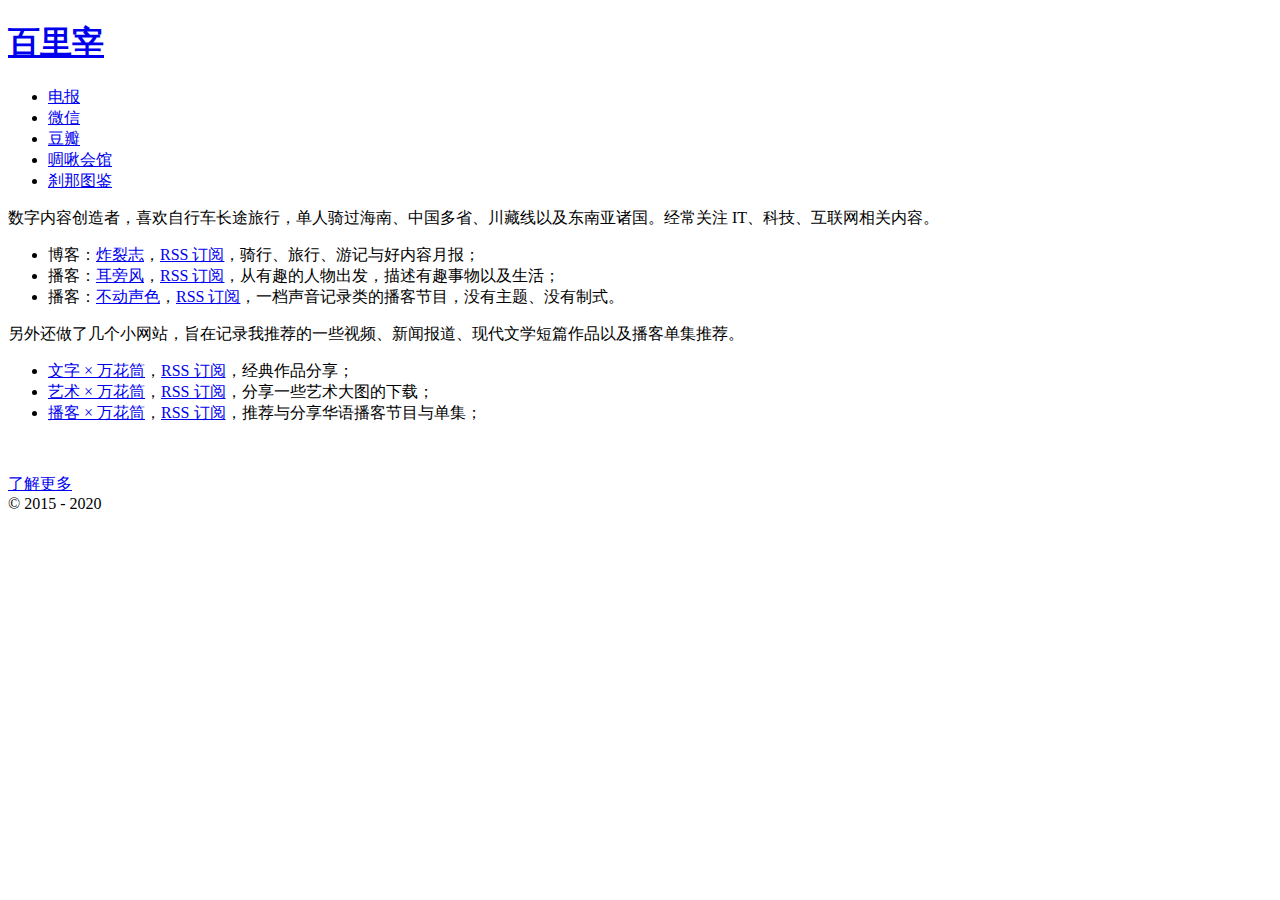
==== index.html @ d6076cca "Site updated: 2020-09-15 17:05:31" ====
<!DOCTYPE HTML>
<html>
<head>
  <meta charset="utf-8">
  <meta http-equiv="X-UA-Compatible" content="chrome=1">
  
  <title>百里宰</title>
  <meta name="viewport" content="width=device-width, initial-scale=1, maximum-scale=1, user-scalable=no">
  
    <meta name="author" content="百里宰">
  
  
  <meta name="description" content="百里宰">
<meta name="keywords" content="百里宰,万花筒,文字万花筒,艺术万花筒,播客万花筒,炸裂志,耳旁风,不动声色">
<meta property="og:type" content="website">
<meta property="og:title" content="百里宰">
<meta property="og:url" content="https:&#x2F;&#x2F;bailizai.com&#x2F;index.html">
<meta property="og:site_name" content="百里宰">
<meta property="og:description" content="百里宰">
<meta property="og:locale" content="zh-CN">
<meta name="twitter:card" content="summary">
  
  
    <link rel="icon" type="image/x-icon" href="/favicon.ico">
  
  <link rel="stylesheet" href="/css/style.css">
  <!--[if lt IE 9]><script src="//html5shiv.googlecode.com/svn/trunk/html5.js"></script><![endif]-->
  
<script type="text/javascript">
  var _gaq = _gaq || [];
  _gaq.push(['_setAccount', 'UA-135430716-9']);
  _gaq.push(['_trackPageview']);

  (function() {
    var ga = document.createElement('script'); ga.type = 'text/javascript'; ga.async = true;
    ga.src = ('https:' == document.location.protocol ? 'https://ssl' : 'http://www') + '.google-analytics.com/ga.js';
    var s = document.getElementsByTagName('script')[0]; s.parentNode.insertBefore(ga, s);
  })();
</script>

</head>

<body>
  <div class="wrapper">
    <header id="header">
  <div class="title">
    <h1><a href="/">百里宰</a></h1>
    <p><a href="/"></a></p>
  </div>
  <nav class="nav">
    <ul>
      
        <li><a href="https://t.me/zhfyi" target="_blank" rel="noopener">电报</a></li>
      
        <li><a href="https://cdn.jsdelivr.net/gh/ifsh/i.wht/WeChat.png" target="_blank" rel="noopener">微信</a></li>
      
        <li><a href="https://www.douban.com/people/81214241/notes" target="_blank" rel="noopener">豆瓣</a></li>
      
        <li><a href="https://twitter.com/zh_fyi" target="_blank" rel="noopener">啁啾会馆</a></li>
      
        <li><a href="https://instagram.com/zh.fyi" target="_blank" rel="noopener">刹那图鉴</a></li>
      
      
    </ul>
    <div class="clearfix"></div>
  </nav>
  <div class="clearfix"></div>
</header>
    <div class="content">




  
    <article class="post">
  <header>
    
      
    
  </header>
  
  <div class="entry">
    
      <p>数字内容创造者，喜欢自行车长途旅行，单人骑过海南、中国多省、川藏线以及东南亚诸国。经常关注 IT、科技、互联网相关内容。</p>
<ul>
<li>博客：<a href="https://zhaliezhi.com" target="_blank" rel="noopener">炸裂志</a>，<a href="https://zhaliezhi.com/feed.xml" target="_blank" rel="noopener">RSS 订阅</a>，骑行、旅行、游记与好内容月报；</li>
<li>播客：<a href="https://epf.xyz" target="_blank" rel="noopener">耳旁风</a>，<a href="https://epf.xyz/episodes/feed.xml" target="_blank" rel="noopener">RSS 订阅</a>，从有趣的人物出发，描述有趣事物以及生活；</li>
<li>播客：<a href="https://bds.wht.one" target="_blank" rel="noopener">不动声色</a>，<a href="https://anchor.fm/s/1b718ca0/podcast/rss" target="_blank" rel="noopener">RSS 订阅</a>，一档声音记录类的播客节目，没有主题、没有制式。</li>
</ul>
<p>另外还做了几个小网站，旨在记录我推荐的一些视频、新闻报道、现代文学短篇作品以及播客单集推荐。</p>
<ul>
<li><a href="https://e.wht.one" target="_blank" rel="noopener">文字 × 万花筒</a>，<a href="https://e.wht.one/feed.xml" target="_blank" rel="noopener">RSS 订阅</a>，经典作品分享；</li>
<li><a href="https://a.wht.one" target="_blank" rel="noopener">艺术 × 万花筒</a>，<a href="https://a.wht.one/feed.xml" target="_blank" rel="noopener">RSS 订阅</a>，分享一些艺术大图的下载；</li>
<li><a href="https://pod.wht.one" target="_blank" rel="noopener">播客 × 万花筒</a>，<a href="https://pod.wht.one/feed.xml" target="_blank" rel="noopener">RSS 订阅</a>，推荐与分享华语播客节目与单集；</li>
</ul>
<p><img src="https://cdn.jsdelivr.net/gh/ifsh/i.wht/WeChat.png" alt=""></p>
    
  </div>
  <footer class="end-sep">
    
      
        <div class="alignleft">
          <a href="/about/" class="more-link">了解更多</a>
        </div>
      
      
    
    <div class="clearfix"></div>
  </footer>
</article>



  

  <nav id="pagination">
  
  
  <div class="clearfix"></div>
</nav>

</div>
  </div>
  <footer id="footer"><div class="copyright">
  © 2015 - 2020
</footer>
  <script src="//ajax.googleapis.com/ajax/libs/jquery/1.8/jquery.min.js"></script>
<script src="/js/scale.fix.js"></script>
<script src="/js/jquery.imagesloaded.min.js"></script>
<script src="/js/gallery.js"></script>




<link rel="stylesheet" href="/fancybox/jquery.fancybox.css" media="screen" type="text/css">
<script src="/fancybox/jquery.fancybox.pack.js"></script>
<script type="text/javascript">
  (function($){
    $('.fancybox').fancybox();
  })(jQuery);
</script>

</body>
</html>
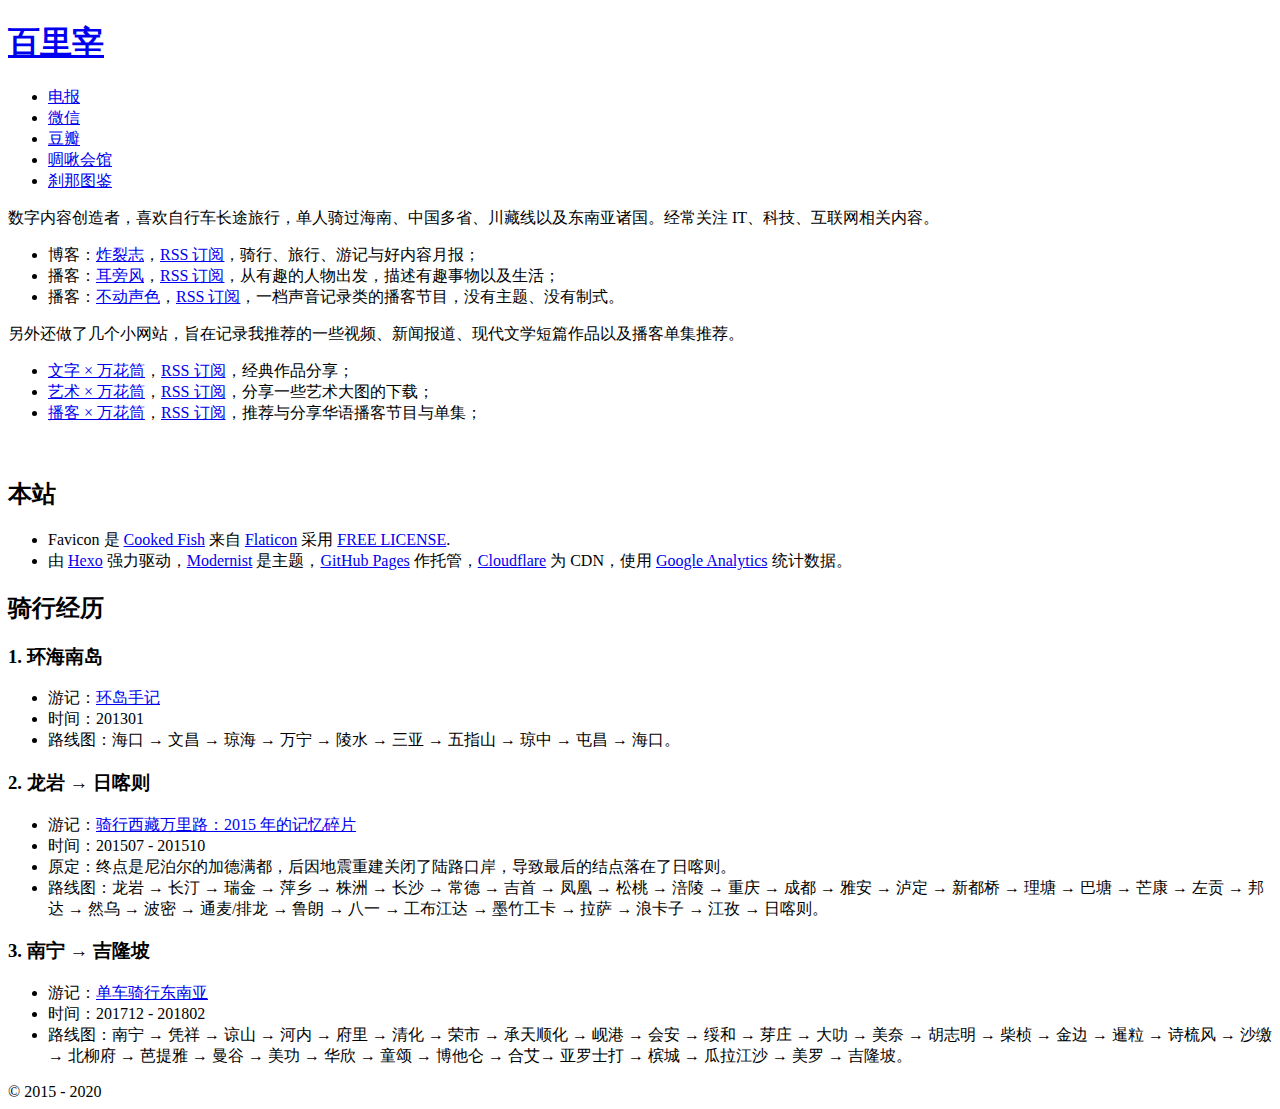
==== commit 601d153f: "Site updated: 2020-09-23 02:19:45" ====
--- a/index.html
+++ b/index.html
@@ -94,14 +94,31 @@
 <li><a href="https://pod.wht.one" target="_blank" rel="noopener">播客 × 万花筒</a>，<a href="https://pod.wht.one/feed.xml" target="_blank" rel="noopener">RSS 订阅</a>，推荐与分享华语播客节目与单集；</li>
 </ul>
 <p><img src="https://cdn.jsdelivr.net/gh/ifsh/i.wht/WeChat.png" alt=""></p>
+<h2 id="本站"><a href="#本站" class="headerlink" title="本站"></a>本站</h2><ul>
+<li>Favicon 是 <a href="https://www.flaticon.com/free-icon/cooked-fish_2067" target="_blank" rel="noopener">Cooked Fish</a> 来自 <a href="https://www.flaticon.com" target="_blank" rel="noopener">Flaticon</a> 采用 <a href="https://profile.flaticon.com/license/free" target="_blank" rel="noopener">FREE LICENSE</a>.</li>
+<li>由 <a href="https://hexo.io" target="_blank" rel="noopener">Hexo</a> 强力驱动，<a href="https://github.com/heroicyang/hexo-theme-modernist" target="_blank" rel="noopener">Modernist</a> 是主题，<a href="https://pages.github.com" target="_blank" rel="noopener">GitHub Pages</a> 作托管，<a href="https://cloudflare.com" target="_blank" rel="noopener">Cloudflare</a> 为 CDN，使用 <a href="https://analytics.google.com/analytics/web" target="_blank" rel="noopener">Google Analytics</a> 统计数据。</li>
+</ul>
+<h2 id="骑行经历"><a href="#骑行经历" class="headerlink" title="骑行经历"></a>骑行经历</h2><h3 id="1-环海南岛"><a href="#1-环海南岛" class="headerlink" title="1. 环海南岛"></a>1. 环海南岛</h3><ul>
+<li>游记：<a href="https://zhaliezhi.com/posts/a95933f5" target="_blank" rel="noopener">环岛手记</a></li>
+<li>时间：201301</li>
+<li>路线图：海口 → 文昌 → 琼海 → 万宁 → 陵水 → 三亚 → 五指山 → 琼中 → 屯昌 → 海口。</li>
+</ul>
+<h3 id="2-龙岩-→-日喀则"><a href="#2-龙岩-→-日喀则" class="headerlink" title="2. 龙岩 → 日喀则"></a>2. 龙岩 → 日喀则</h3><ul>
+<li>游记：<a href="https://zhaliezhi.com/posts/9739be0e" target="_blank" rel="noopener">骑行西藏万里路：2015 年的记忆碎片</a></li>
+<li>时间：201507 - 201510</li>
+<li>原定：终点是尼泊尔的加德满都，后因地震重建关闭了陆路口岸，导致最后的结点落在了日喀则。</li>
+<li>路线图：龙岩 → 长汀 → 瑞金 → 萍乡 → 株洲 → 长沙 → 常德 → 吉首 → 凤凰 → 松桃 → 涪陵 → 重庆 → 成都 → 雅安 → 泸定 → 新都桥 → 理塘 → 巴塘 → 芒康 → 左贡 → 邦达 → 然乌 → 波密 → 通麦/排龙 → 鲁朗 → 八一 → 工布江达 → 墨竹工卡 → 拉萨 → 浪卡子 → 江孜 → 日喀则。</li>
+</ul>
+<h3 id="3-南宁-→-吉隆坡"><a href="#3-南宁-→-吉隆坡" class="headerlink" title="3. 南宁 → 吉隆坡"></a>3. 南宁 → 吉隆坡</h3><ul>
+<li>游记：<a href="https://zhaliezhi.com/tags/东南亚" target="_blank" rel="noopener">单车骑行东南亚</a></li>
+<li>时间：201712 - 201802</li>
+<li>路线图：南宁 → 凭祥 → 谅山 → 河内 → 府里 → 清化 → 荣市 → 承天顺化 → 岘港 → 会安 → 绥和 → 芽庄 → 大叻 → 美奈 → 胡志明 → 柴桢 → 金边 → 暹粒 → 诗梳风 → 沙缴 → 北柳府 → 芭提雅 → 曼谷 → 美功 → 华欣 → 童颂 → 博他仑 → 合艾→ 亚罗士打 → 槟城 → 瓜拉江沙 → 美罗 → 吉隆坡。</li>
+</ul>
+
     
   </div>
   <footer class="end-sep">
     
-      
-        <div class="alignleft">
-          <a href="/about/" class="more-link">了解更多</a>
-        </div>
       
       
     
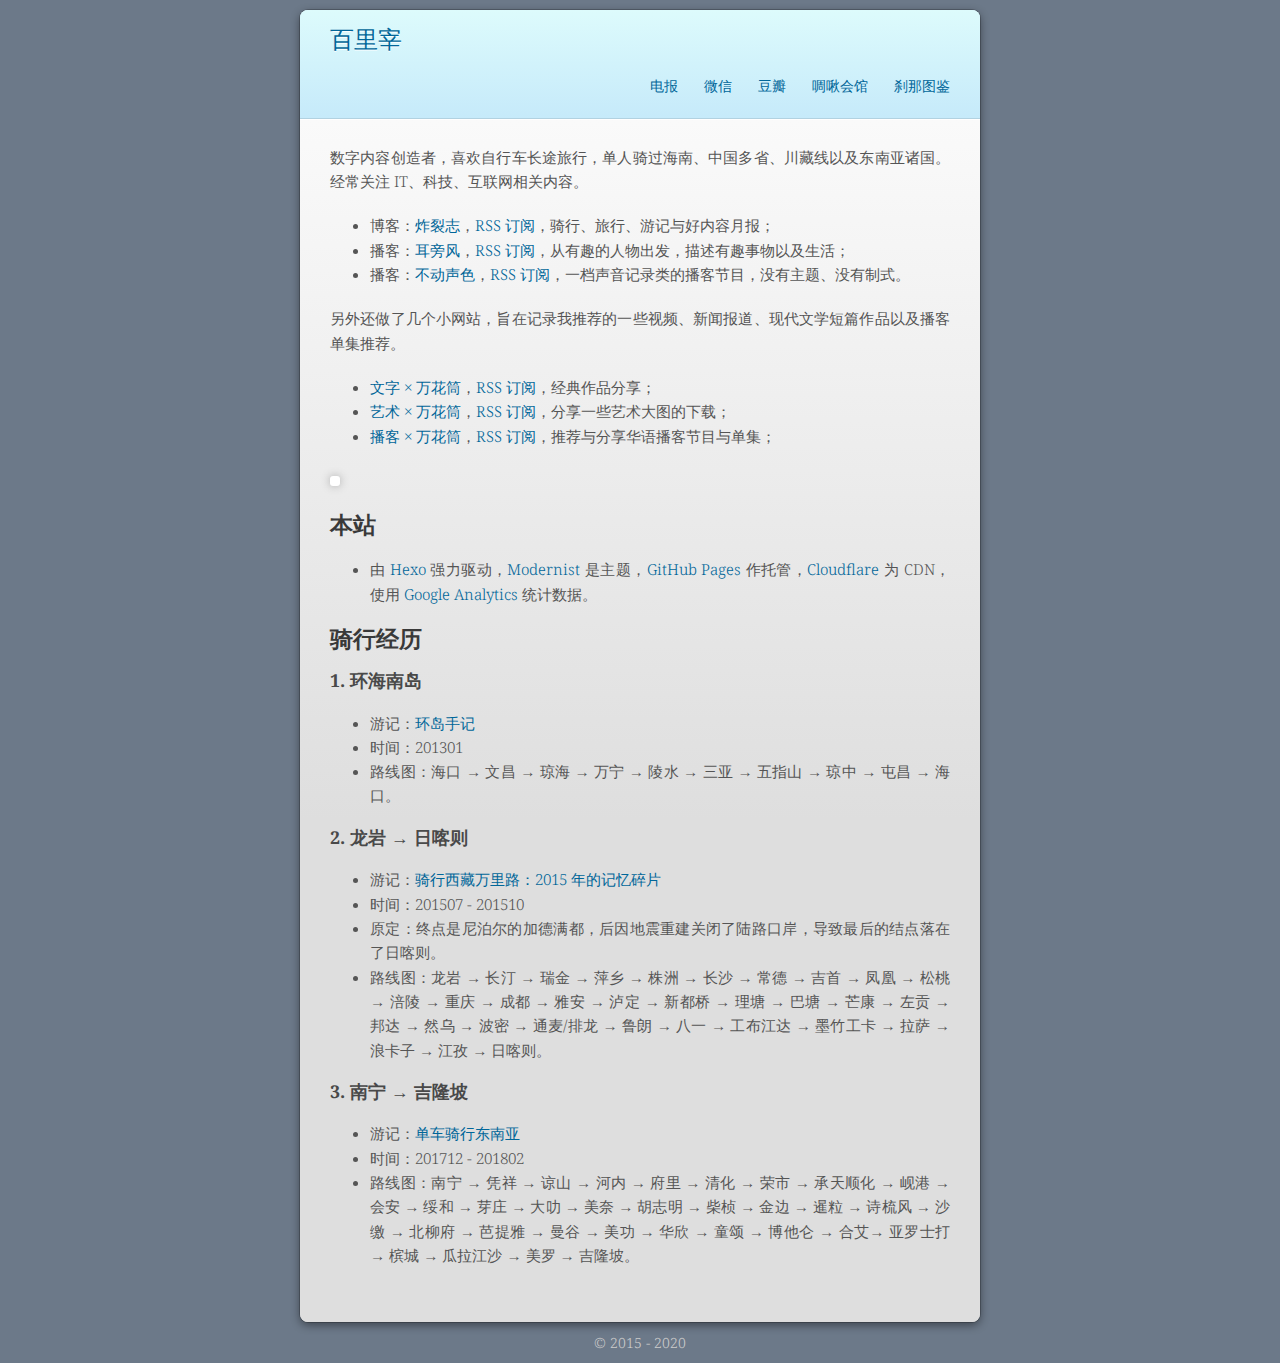
==== commit 55e4c871: "Site updated: 2020-10-17 21:26:06" ====
--- a/index.html
+++ b/index.html
@@ -50,7 +50,7 @@
   <nav class="nav">
     <ul>
       
-        <li><a href="https://t.me/zhfyi" target="_blank" rel="noopener">电报</a></li>
+        <li><a href="https://t.me/Gubugu" target="_blank" rel="noopener">电报</a></li>
       
         <li><a href="https://cdn.jsdelivr.net/gh/ifsh/i.wht/WeChat.png" target="_blank" rel="noopener">微信</a></li>
       
@@ -62,10 +62,10 @@
       
       
     </ul>
-    <div class="clearfix"></div>
   </nav>
   <div class="clearfix"></div>
 </header>
+
     <div class="content">
 
 
@@ -95,22 +95,21 @@
 </ul>
 <p><img src="https://cdn.jsdelivr.net/gh/ifsh/i.wht/WeChat.png" alt=""></p>
 <h2 id="本站"><a href="#本站" class="headerlink" title="本站"></a>本站</h2><ul>
-<li>Favicon 是 <a href="https://www.flaticon.com/free-icon/cooked-fish_2067" target="_blank" rel="noopener">Cooked Fish</a> 来自 <a href="https://www.flaticon.com" target="_blank" rel="noopener">Flaticon</a> 采用 <a href="https://profile.flaticon.com/license/free" target="_blank" rel="noopener">FREE LICENSE</a>.</li>
 <li>由 <a href="https://hexo.io" target="_blank" rel="noopener">Hexo</a> 强力驱动，<a href="https://github.com/heroicyang/hexo-theme-modernist" target="_blank" rel="noopener">Modernist</a> 是主题，<a href="https://pages.github.com" target="_blank" rel="noopener">GitHub Pages</a> 作托管，<a href="https://cloudflare.com" target="_blank" rel="noopener">Cloudflare</a> 为 CDN，使用 <a href="https://analytics.google.com/analytics/web" target="_blank" rel="noopener">Google Analytics</a> 统计数据。</li>
 </ul>
 <h2 id="骑行经历"><a href="#骑行经历" class="headerlink" title="骑行经历"></a>骑行经历</h2><h3 id="1-环海南岛"><a href="#1-环海南岛" class="headerlink" title="1. 环海南岛"></a>1. 环海南岛</h3><ul>
-<li>游记：<a href="https://zhaliezhi.com/posts/a95933f5" target="_blank" rel="noopener">环岛手记</a></li>
+<li>游记：<a href="https://mp.weixin.qq.com/s/hKpHvZAb7K0YGEMoQmNQ0g" target="_blank" rel="noopener">环岛手记</a></li>
 <li>时间：201301</li>
 <li>路线图：海口 → 文昌 → 琼海 → 万宁 → 陵水 → 三亚 → 五指山 → 琼中 → 屯昌 → 海口。</li>
 </ul>
 <h3 id="2-龙岩-→-日喀则"><a href="#2-龙岩-→-日喀则" class="headerlink" title="2. 龙岩 → 日喀则"></a>2. 龙岩 → 日喀则</h3><ul>
-<li>游记：<a href="https://zhaliezhi.com/posts/9739be0e" target="_blank" rel="noopener">骑行西藏万里路：2015 年的记忆碎片</a></li>
+<li>游记：<a href="https://mp.weixin.qq.com/s/26GWsz5pDAEwZAXXXBDrow" target="_blank" rel="noopener">骑行西藏万里路：2015 年的记忆碎片</a></li>
 <li>时间：201507 - 201510</li>
 <li>原定：终点是尼泊尔的加德满都，后因地震重建关闭了陆路口岸，导致最后的结点落在了日喀则。</li>
 <li>路线图：龙岩 → 长汀 → 瑞金 → 萍乡 → 株洲 → 长沙 → 常德 → 吉首 → 凤凰 → 松桃 → 涪陵 → 重庆 → 成都 → 雅安 → 泸定 → 新都桥 → 理塘 → 巴塘 → 芒康 → 左贡 → 邦达 → 然乌 → 波密 → 通麦/排龙 → 鲁朗 → 八一 → 工布江达 → 墨竹工卡 → 拉萨 → 浪卡子 → 江孜 → 日喀则。</li>
 </ul>
 <h3 id="3-南宁-→-吉隆坡"><a href="#3-南宁-→-吉隆坡" class="headerlink" title="3. 南宁 → 吉隆坡"></a>3. 南宁 → 吉隆坡</h3><ul>
-<li>游记：<a href="https://zhaliezhi.com/tags/东南亚" target="_blank" rel="noopener">单车骑行东南亚</a></li>
+<li>游记：<a href="https://mp.weixin.qq.com/mp/appmsgalbum?__biz=MzI0ODI1OTgzMQ==&action=getalbum&album_id=1339977410585985025&scene=173#wechat_redirect" target="_blank" rel="noopener">单车骑行东南亚</a></li>
 <li>时间：201712 - 201802</li>
 <li>路线图：南宁 → 凭祥 → 谅山 → 河内 → 府里 → 清化 → 荣市 → 承天顺化 → 岘港 → 会安 → 绥和 → 芽庄 → 大叻 → 美奈 → 胡志明 → 柴桢 → 金边 → 暹粒 → 诗梳风 → 沙缴 → 北柳府 → 芭提雅 → 曼谷 → 美功 → 华欣 → 童颂 → 博他仑 → 合艾→ 亚罗士打 → 槟城 → 瓜拉江沙 → 美罗 → 吉隆坡。</li>
 </ul>
--- a/css/style.css
+++ b/css/style.css
@@ -0,0 +1,936 @@
+@import url("https://fonts.googleapis.com/css?family=Droid+Serif:400italic,700italic,400,700");
+@font-face {
+  font-family: 'FontAwesome';
+  font-style: normal;
+  font-weight: normal;
+  src: url("fonts/fontawesome-webfont.eot?#iefix") format('embedded-opentype'), url("fonts/fontawesome-webfont.woff") format('woff'), url("fonts/fontawesome-webfont.ttf") format('truetype'), url("fonts/fontawesome-webfont.svg#FontAwesomeRegular") format('svg');
+}
+html {
+  background: #6c7989;
+  background: #6c7989 -webkit-linear-gradient(#6c7989, #434b55) fixed;
+  background: #6c7989 -moz-linear-gradient(#6c7989, #434b55) fixed;
+  background: #6c7989 -o-linear-gradient(#6c7989, #434b55) fixed;
+  background: #6c7989 -ms-linear-gradient(#6c7989, #434b55) fixed;
+  background: #6c7989 linear-gradient(#6c7989, #434b55) fixed;
+  background-image: url("images/checker.png");
+}
+body {
+  padding: 10px 0;
+  margin: 0;
+  font: 1em/1.5 "Droid Serif", Helvetica Neue, Helvetica, Arial, sans-serif;
+  color: #555;
+  font-weight: 300;
+}
+.wrapper {
+  width: 680px;
+  margin: 0 auto;
+  background: #dedede;
+  border-radius: 8px;
+  -webkit-box-shadow: rgba(0,0,0,0.2) 0 0 0 1px, rgba(0,0,0,0.45) 0 3px 10px;
+  box-shadow: rgba(0,0,0,0.2) 0 0 0 1px, rgba(0,0,0,0.45) 0 3px 10px;
+}
+header,
+section,
+footer {
+  display: block;
+}
+a {
+  color: #069;
+  text-decoration: none;
+}
+p {
+  margin: 0 0 20px;
+  padding: 0;
+}
+strong {
+  color: #222;
+  font-weight: 700;
+}
+.content {
+  background: -webkit-linear-gradient(#fafafa, #dedede 700px);
+  background: -moz-linear-gradient(#fafafa, #dedede 700px);
+  background: -o-linear-gradient(#fafafa, #dedede 700px);
+  background: -ms-linear-gradient(#fafafa, #dedede 700px);
+  background: linear-gradient(#fafafa, #dedede 700px);
+  border-radius: 0 0 8px 8px;
+  border-top: 1px solid #fff;
+}
+.clearfix {
+  zoom: 1;
+}
+.clearfix:before,
+.clearfix:after {
+  content: "";
+  display: table;
+}
+.clearfix:after {
+  clear: both;
+}
+#header {
+  border-radius: 8px 8px 0 0;
+  background: #c6eafa -webkit-linear-gradient(#ddfbfc, #c6eafa);
+  background: #c6eafa -moz-linear-gradient(#ddfbfc, #c6eafa);
+  background: #c6eafa -o-linear-gradient(#ddfbfc, #c6eafa);
+  background: #c6eafa -ms-linear-gradient(#ddfbfc, #c6eafa);
+  background: #c6eafa linear-gradient(#ddfbfc, #c6eafa);
+  position: relative;
+  padding: 15px 30px;
+  border-bottom: 1px solid #b2d2e1;
+}
+#header .title {
+  float: none;
+}
+#header .nav {
+  float: right;
+  font-size: 0.875em;
+  font-family: "Droid Serif", Helvetica Neue, Helvetica, Arial, sans-serif;
+  line-height: 2.5em;
+}
+#header .nav ul {
+  list-style: none;
+}
+#header .nav ul li {
+  float: left;
+  margin-left: 26px;
+}
+#header h1 {
+  margin: 0;
+  padding: 0;
+  font-size: 1.5em;
+  font-weight: normal;
+  line-height: 1.2;
+  color: #069;
+  text-shadow: rgba(255,255,255,0.9) 0 1px 0;
+}
+#header.without-description h1 {
+  margin: 10px 0;
+}
+#header p {
+  margin: 0;
+  color: #61778b;
+  width: 300px;
+  font-size: 0.8125em;
+  font-style: italic;
+}
+article {
+  padding: 15px 30px;
+  position: relative;
+}
+article.page .icon {
+  display: none;
+}
+article.post .icon:before {
+  content: '\f0f6';
+}
+article.photo .icon:before {
+  content: '\f030';
+}
+article.link .icon:before {
+  content: '\f0c1';
+}
+article .gallery {
+  margin: 0 -30px 16px;
+  overflow: hidden;
+  position: relative;
+}
+article .gallery:hover .control {
+  opacity: 1;
+  -ms-filter: none;
+  filter: none;
+}
+article .gallery:hover img {
+  -webkit-transform: scale(1.1, 1.1);
+  -moz-transform: scale(1.1, 1.1);
+  -o-transform: scale(1.1, 1.1);
+  -ms-transform: scale(1.1, 1.1);
+  transform: scale(1.1, 1.1);
+  -webkit-transition: all 0.8s;
+  -moz-transition: all 0.8s;
+  -o-transition: all 0.8s;
+  -ms-transition: all 0.8s;
+  transition: all 0.8s;
+}
+@media screen and (max-width: 580px) {
+  article .gallery:hover img {
+    -webkit-transform: none;
+    -moz-transform: none;
+    -o-transform: none;
+    -ms-transform: none;
+    transform: none;
+    -webkit-transition: none;
+    -moz-transition: none;
+    -o-transition: none;
+    -ms-transition: none;
+    transition: none;
+  }
+}
+article .gallery img {
+  min-width: 100%;
+  max-width: 100%;
+  height: auto;
+  position: absolute;
+  top: 0;
+  left: 0;
+  opacity: 0;
+  -ms-filter: "progid:DXImageTransform.Microsoft.Alpha(Opacity=0)";
+  filter: alpha(opacity=0);
+  -webkit-transition: all 0.8s;
+  -moz-transition: all 0.8s;
+  -o-transition: all 0.8s;
+  -ms-transition: all 0.8s;
+  transition: all 0.8s;
+}
+article .gallery .control {
+  opacity: 0;
+  -ms-filter: "progid:DXImageTransform.Microsoft.Alpha(Opacity=0)";
+  filter: alpha(opacity=0);
+  -webkit-transition: 0.3s;
+  -moz-transition: 0.3s;
+  -o-transition: 0.3s;
+  -ms-transition: 0.3s;
+  transition: 0.3s;
+}
+article .gallery .prev,
+article .gallery .next {
+  position: absolute;
+  top: 0;
+  width: 50%;
+  height: 100%;
+  cursor: pointer;
+}
+article .gallery .prev:before,
+article .gallery .next:before {
+  position: absolute;
+  font: 24px/1 FontAwesome;
+  text-align: center;
+  width: 24px;
+  text-shadow: 0 0 15px rgba(0,0,0,0.5);
+  color: #fff;
+  margin-top: -12px;
+  top: 50%;
+}
+article .gallery .prev {
+  left: 0;
+}
+article .gallery .prev:before {
+  content: '\f053';
+  left: 10px;
+}
+article .gallery .next {
+  right: 0;
+}
+article .gallery .next:before {
+  content: '\f054';
+  right: 10px;
+}
+article header {
+  border-radius: 0;
+  background: none;
+  position: relative;
+  padding: 0;
+  border-bottom: 0;
+  margin-bottom: 10px;
+}
+article header .icon {
+  width: 32px;
+  height: 32px;
+  position: absolute;
+  top: 0px;
+  left: 0px;
+  margin-left: -46px;
+  color: #fff;
+  background: #069;
+  border-radius: 100em;
+  -webkit-box-shadow: 0 0 4px rgba(0,0,0,0.4);
+  box-shadow: 0 0 4px rgba(0,0,0,0.4);
+}
+@media screen and (max-width: 600px) {
+  article header .icon {
+    display: none;
+  }
+}
+article header .icon:before {
+  position: absolute;
+  font: 20px FontAwesome;
+  top: 6px;
+  left: 0;
+  width: 32px;
+  text-align: center;
+}
+article header time {
+  font: 0.9em "Droid Serif", Helvetica Neue, Helvetica, Arial, sans-serif;
+  margin-bottom: 5px;
+  display: block;
+  line-height: 1;
+}
+article header .title {
+  font-size: 1.5em;
+  font-weight: normal;
+  line-height: 1.2;
+  margin: 0;
+  padding: 0;
+  text-shadow: rgba(255,255,255,0.9) 0 1px 0;
+}
+article header .title a {
+  color: #222;
+}
+article header .title a:hover {
+  color: #069;
+}
+article .entry {
+  font-size: 0.95em;
+  text-align: justify;
+  line-height: 1.6;
+}
+article .entry h1,
+article .entry h2,
+article .entry h3,
+article .entry h4,
+article .entry h5,
+article .entry h6 {
+  color: #222;
+  padding: 0;
+  margin: 0 0 20px;
+  line-height: 1.2;
+}
+article .entry p,
+article .entry ul,
+article .entry ol,
+article .entry table,
+article .entry dl {
+  margin: 0 0 20px;
+}
+article .entry p {
+  white-space: pre-wrap;
+  word-wrap: break-word;
+}
+article .entry h1,
+article .entry h2,
+article .entry h3 {
+  line-height: 1.1;
+}
+article .entry h1 {
+  font-size: 1.75em;
+}
+article .entry h2 {
+  color: #393939;
+}
+article .entry h3,
+article .entry h4,
+article .entry h5,
+article .entry h6 {
+  color: #494949;
+}
+article .entry blockquote {
+  margin: 0 -30px 20px;
+  padding: 15px 20px 1px 40px;
+  font-style: italic;
+  background: #ccc;
+  background: rgba(0,0,0,0.06);
+  color: #222;
+}
+article .entry img,
+article .entry video {
+  max-width: 98%;
+  border-radius: 3px;
+  padding: 5px;
+  background: #fff;
+  -webkit-box-shadow: 0 0 8px #aaa;
+  box-shadow: 0 0 8px #aaa;
+}
+article .entry img.nstyle,
+article .entry video.nstyle {
+  border-radius: 0;
+  padding: 0;
+  background: none;
+  -webkit-box-shadow: none;
+  box-shadow: none;
+}
+article .entry iframe {
+  max-width: 98%;
+}
+article .entry .caption {
+  display: block;
+  margin-top: 5px;
+  color: #aaa;
+  position: relative;
+  font-size: 0.9em;
+  padding-left: 25px;
+}
+article .entry .caption:before {
+  content: '\f040';
+  position: absolute;
+  font: 1.3em FontAwesome;
+  position: absolute;
+  left: 0;
+  top: 3px;
+}
+article .entry code,
+article .entry pre {
+  font-family: Monaco, Bitstream Vera Sans Mono, Lucida Console, Terminal;
+  color: #333;
+  font-size: 0.8em;
+  overflow-x: scroll;
+}
+article .entry code {
+  font-size: 0.8em;
+}
+article .entry pre {
+  padding: 10px 30px;
+  background: #3a3c42;
+  color: #f8f8f2;
+  margin: 0 -30px 16px;
+}
+@media screen and (max-width: 580px) {
+  article .entry pre {
+    margin: 0 -20px 16px;
+    padding: 10px 20px;
+  }
+}
+article .entry pre code {
+  color: #f8f8f2;
+}
+li article .entry pre {
+  margin-left: -60px;
+  padding-left: 60px;
+}
+article .entry .gist article {
+  padding: 10px;
+}
+article .entry .gist table {
+  margin: 0;
+}
+article .entry .gist table td {
+  border-bottom: 0;
+}
+article .entry .gist table td.line-numbers {
+  font-size: 12px;
+}
+article .entry .gist pre {
+  margin: 0 -10px 16px;
+  padding: 10px 20px;
+  background: #f8f8f8;
+  color: #333;
+}
+article .entry table {
+  width: 100%;
+  border-collapse: collapse;
+  table-layout: fixed;
+}
+article .entry th,
+article .entry td {
+  text-align: left;
+  padding: 5px 10px;
+  border-bottom: 1px solid #aaa;
+}
+article .entry dt {
+  color: #222;
+  font-weight: 700;
+}
+article .entry th {
+  color: #222;
+}
+article .entry small {
+  font-size: 0.7em;
+}
+article .entry hr {
+  border: 0;
+  background: #aaa;
+  height: 1px;
+  margin: 0 0 20px;
+}
+article .entry .text-lt {
+  text-decoration: line-through;
+}
+article .entry.end-sep {
+  border-top: none;
+  border-bottom: 1px solid #aaa;
+  padding: 0 0 10px 0;
+}
+article .entry a:before {
+  font: 1.1em FontAwesome;
+  padding-right: 10px;
+  vertical-align: middle;
+}
+article .entry a.more-link:before {
+  content: '\f054';
+}
+article .entry a.comment-link:before {
+  content: '\f075';
+}
+article .entry .categories,
+article .entry .tags {
+  margin: 5px 0;
+}
+article .entry .categories:before,
+article .entry .tags:before {
+  font: 1.1em FontAwesome;
+  margin-right: 5px;
+}
+article .entry .categories:before {
+  content: '\f07b';
+}
+article .entry .tags:before {
+  content: '\f02b';
+}
+#comment {
+  padding: 0 20px 20px;
+  overflow-x: hidden;
+}
+#comment .title {
+  font-weight: normal;
+  margin-bottom: 15px;
+}
+#pagination {
+  padding-bottom: 20px;
+}
+#pagination a {
+  display: block;
+  padding: 5px 10px;
+  font-family: "Droid Serif", Helvetica Neue, Helvetica, Arial, sans-serif;
+  background: #069;
+  color: #fff;
+  text-decoration: none;
+}
+#pagination .prev {
+  float: left;
+}
+#pagination .prev:before {
+  content: '\f053';
+  padding-right: 10px;
+  font-family: FontAwesome;
+}
+#pagination .next {
+  float: right;
+}
+#pagination .next:after {
+  content: '\f054';
+  padding-left: 10px;
+  font-family: FontAwesome;
+}
+.archives-title {
+  font-weight: normal;
+  font-size: 1.4em;
+  margin-bottom: 10px;
+  padding: 0 30px;
+  text-shadow: 0 0 1px #fff;
+}
+.archives-title:before {
+  font-family: FontAwesome;
+  content: '\f073';
+  margin-right: 10px;
+}
+.archives-title.tag:before {
+  content: '\f02b';
+}
+.archives-title.category:before {
+  content: '\f07b';
+}
+.archives-wrapper:last-child {
+  padding-bottom: 10px;
+}
+.archives-wrapper .archives-year > a {
+  color: #555;
+}
+.archives-wrapper .archives > article {
+  padding-top: 0;
+  padding-bottom: 0;
+}
+.archives-wrapper .archives > article header .title {
+  font-size: 1.1em;
+}
+#footer {
+  width: 680px;
+  margin: 10px auto 0;
+  padding: 0px 0 0;
+  font-size: 0.875em;
+  color: #ccc;
+  overflow: hidden;
+  text-align: center;
+}
+#footer a {
+  color: #fff;
+  font-style: italic;
+}
+@media screen and (max-width: 740px) {
+  body {
+    padding: 0;
+  }
+  .wrapper {
+    border-radius: 0;
+    -webkit-box-shadow: none;
+    box-shadow: none;
+    width: 100%;
+  }
+  #footer {
+    border-radius: 0;
+    margin: 0 auto;
+    padding: 10px;
+    width: auto;
+    text-align: center;
+  }
+}
+@media screen and (max-width: 580px) {
+  #header {
+    padding: 15px 20px;
+  }
+  #header .title {
+    float: none;
+  }
+  #header .nav ul li {
+    margin-left: 10px;
+  }
+  #header p {
+    width: 100%;
+  }
+  .archives-title {
+    padding: 0 20px;
+  }
+  article {
+    padding: 15px 20px;
+  }
+  article .gallery {
+    margin: 0 -20px 16px;
+  }
+  article .entry blockquote {
+    margin: 0 -20px 20px;
+  }
+}
+figure.highlight {
+  margin: 0 -30px 16px;
+  padding: 0 30px;
+  background: #3a3c42;
+}
+@media screen and (max-width: 580px) {
+  figure.highlight {
+    margin: 0 -20px 16px;
+    padding: 0 20px;
+  }
+}
+figure.highlight pre {
+  margin: 0 -30px 0px;
+}
+@media screen and (max-width: 580px) {
+  figure.highlight pre {
+    margin: 0 -20px 0px;
+  }
+}
+figure.highlight table {
+  margin: 0;
+  border-spacing: 0;
+}
+figure.highlight td {
+  padding: 0;
+  border-bottom: 0;
+}
+figure.highlight .gutter {
+  width: 40px;
+}
+@media screen and (max-width: 580px) {
+  figure.highlight .gutter {
+    display: none;
+  }
+}
+figure.highlight .gutter pre {
+  position: relative;
+  padding: 10px 0 10px 30px;
+  border-right: 1px solid #fff;
+  height: 100%;
+  width: 30px;
+}
+pre .comment,
+pre .template_comment,
+pre .diff .header,
+pre .doctype,
+pre .pi,
+pre .lisp .string,
+pre .javadoc {
+  color: #93a1a1;
+  font-style: italic;
+}
+pre .keyword,
+pre .winutils,
+pre .method,
+pre .addition,
+pre .css .tag,
+pre .request,
+pre .status,
+pre .nginx .title {
+  color: #859900;
+}
+pre .number,
+pre .command,
+pre .string,
+pre .tag .value,
+pre .phpdoc,
+pre .tex .formula,
+pre .regexp,
+pre .hexcolor {
+  color: #2aa198;
+}
+pre .title,
+pre .localvars,
+pre .chunk,
+pre .decorator,
+pre .built_in,
+pre .identifier,
+pre .vhdl,
+pre .literal,
+pre .id {
+  color: #268bd2;
+}
+pre .attribute,
+pre .variable,
+pre .lisp .body,
+pre .smalltalk .number,
+pre .constant,
+pre .class .title,
+pre .parent,
+pre .haskell .type {
+  color: #b58900;
+}
+pre .preprocessor,
+pre .preprocessor .keyword,
+pre .shebang,
+pre .symbol,
+pre .symbol .string,
+pre .diff .change,
+pre .special,
+pre .attr_selector,
+pre .important,
+pre .subst,
+pre .cdata,
+pre .clojure .title {
+  color: #cb4b16;
+}
+pre .deletion {
+  color: #dc322f;
+}
+.gist .highlight {
+  background: #fff;
+}
+.gist .highlight .c {
+  color: #998;
+  font-style: italic;
+}
+.gist .highlight .err {
+  color: #a61717;
+  background-color: #e3d2d2;
+}
+.gist .highlight .k {
+  font-weight: bold;
+}
+.gist .highlight .o {
+  font-weight: bold;
+}
+.gist .highlight .cm {
+  color: #998;
+  font-style: italic;
+}
+.gist .highlight .cp {
+  color: #999;
+  font-weight: bold;
+}
+.gist .highlight .c1 {
+  color: #998;
+  font-style: italic;
+}
+.gist .highlight .cs {
+  color: #999;
+  font-weight: bold;
+  font-style: italic;
+}
+.gist .highlight .gd {
+  color: #000;
+  background-color: #fdd;
+}
+.gist .highlight .gd .x {
+  color: #000;
+  background-color: #faa;
+}
+.gist .highlight .ge {
+  font-style: italic;
+}
+.gist .highlight .gr {
+  color: #a00;
+}
+.gist .highlight .gh {
+  color: #999;
+}
+.gist .highlight .gi {
+  color: #000;
+  background-color: #dfd;
+}
+.gist .highlight .gi .x {
+  color: #000;
+  background-color: #afa;
+}
+.gist .highlight .go {
+  color: #888;
+}
+.gist .highlight .gp {
+  color: #555;
+}
+.gist .highlight .gs {
+  font-weight: bold;
+}
+.gist .highlight .gu {
+  color: #800080;
+  font-weight: bold;
+}
+.gist .highlight .gt {
+  color: #a00;
+}
+.gist .highlight .kc {
+  font-weight: bold;
+}
+.gist .highlight .kd {
+  font-weight: bold;
+}
+.gist .highlight .kn {
+  font-weight: bold;
+}
+.gist .highlight .kp {
+  font-weight: bold;
+}
+.gist .highlight .kr {
+  font-weight: bold;
+}
+.gist .highlight .kt {
+  color: #458;
+  font-weight: bold;
+}
+.gist .highlight .m {
+  color: #099;
+}
+.gist .highlight .s {
+  color: #d14;
+}
+.gist .highlight .n {
+  color: #333;
+}
+.gist .highlight .na {
+  color: #008080;
+}
+.gist .highlight .nb {
+  color: #0086b3;
+}
+.gist .highlight .nc {
+  color: #458;
+  font-weight: bold;
+}
+.gist .highlight .no {
+  color: #008080;
+}
+.gist .highlight .ni {
+  color: #800080;
+}
+.gist .highlight .ne {
+  color: #900;
+  font-weight: bold;
+}
+.gist .highlight .nf {
+  color: #900;
+  font-weight: bold;
+}
+.gist .highlight .nn {
+  color: #555;
+}
+.gist .highlight .nt {
+  color: #000080;
+}
+.gist .highlight .nv {
+  color: #008080;
+}
+.gist .highlight .ow {
+  font-weight: bold;
+}
+.gist .highlight .w {
+  color: #bbb;
+}
+.gist .highlight .mf {
+  color: #099;
+}
+.gist .highlight .mh {
+  color: #099;
+}
+.gist .highlight .mi {
+  color: #099;
+}
+.gist .highlight .mo {
+  color: #099;
+}
+.gist .highlight .sb {
+  color: #d14;
+}
+.gist .highlight .sc {
+  color: #d14;
+}
+.gist .highlight .sd {
+  color: #d14;
+}
+.gist .highlight .s2 {
+  color: #d14;
+}
+.gist .highlight .se {
+  color: #d14;
+}
+.gist .highlight .sh {
+  color: #d14;
+}
+.gist .highlight .si {
+  color: #d14;
+}
+.gist .highlight .sx {
+  color: #d14;
+}
+.gist .highlight .sr {
+  color: #009926;
+}
+.gist .highlight .s1 {
+  color: #d14;
+}
+.gist .highlight .ss {
+  color: #990073;
+}
+.gist .highlight .bp {
+  color: #999;
+}
+.gist .highlight .vc {
+  color: #008080;
+}
+.gist .highlight .vg {
+  color: #008080;
+}
+.gist .highlight .vi {
+  color: #008080;
+}
+.gist .highlight .il {
+  color: #099;
+}
+.gist .highlight .gc {
+  color: #999;
+  background-color: #eaf2f5;
+}
+.gist .type-csharp .highlight .k {
+  color: #00f;
+}
+.gist .type-csharp .highlight .kt {
+  color: #00f;
+}
+.gist .type-csharp .highlight .nf {
+  color: #000;
+  font-weight: normal;
+}
+.gist .type-csharp .highlight .nc {
+  color: #2b91af;
+}
+.gist .type-csharp .highlight .nn {
+  color: #000;
+}
+.gist .type-csharp .highlight .s {
+  color: #a31515;
+}
+.gist .type-csharp .highlight .sc {
+  color: #a31515;
+}
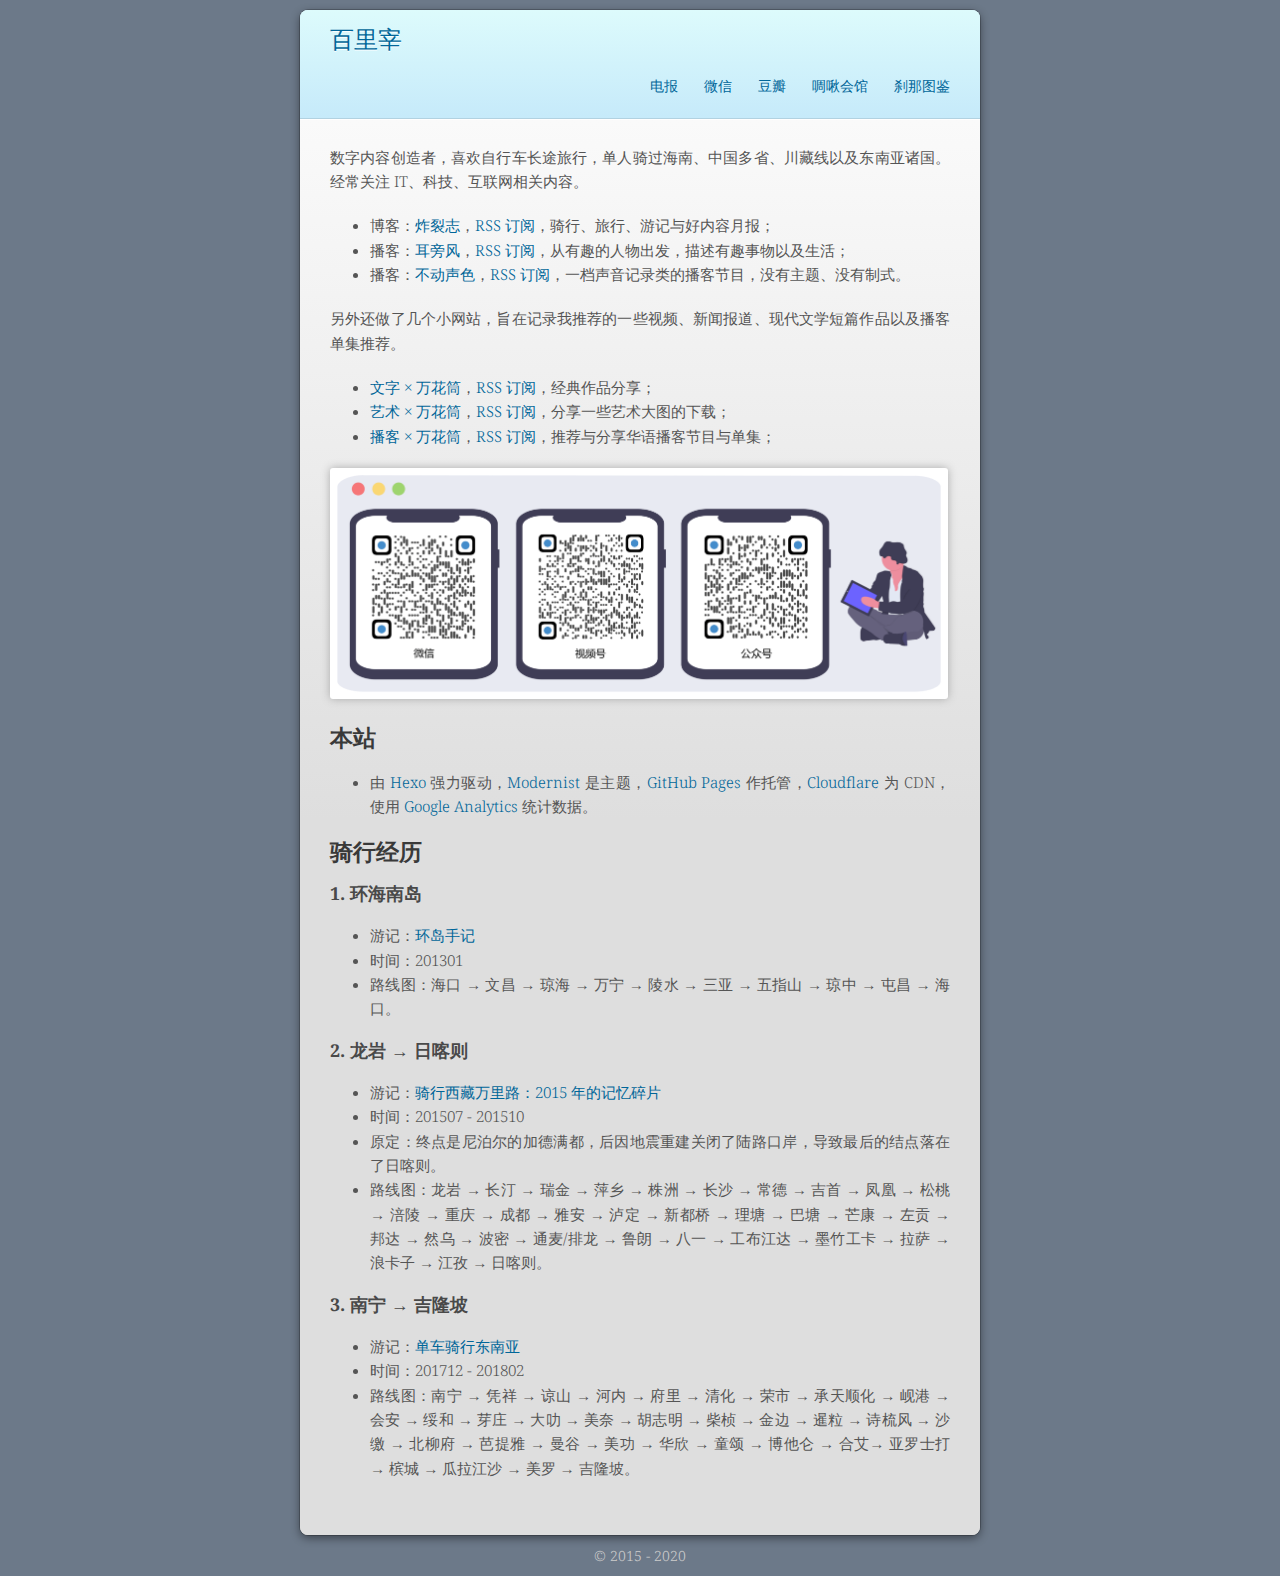
==== commit d6ab2cfd: "Site updated: 2020-10-19 16:12:57" ====
--- a/index.html
+++ b/index.html
@@ -52,7 +52,7 @@
       
         <li><a href="https://t.me/Gubugu" target="_blank" rel="noopener">电报</a></li>
       
-        <li><a href="https://cdn.jsdelivr.net/gh/ifsh/i.wht/WeChat.png" target="_blank" rel="noopener">微信</a></li>
+        <li><a href="/img/QR-Code.png">微信</a></li>
       
         <li><a href="https://www.douban.com/people/81214241/notes" target="_blank" rel="noopener">豆瓣</a></li>
       
@@ -93,7 +93,7 @@
 <li><a href="https://a.wht.one" target="_blank" rel="noopener">艺术 × 万花筒</a>，<a href="https://a.wht.one/feed.xml" target="_blank" rel="noopener">RSS 订阅</a>，分享一些艺术大图的下载；</li>
 <li><a href="https://pod.wht.one" target="_blank" rel="noopener">播客 × 万花筒</a>，<a href="https://pod.wht.one/feed.xml" target="_blank" rel="noopener">RSS 订阅</a>，推荐与分享华语播客节目与单集；</li>
 </ul>
-<p><img src="https://cdn.jsdelivr.net/gh/ifsh/i.wht/WeChat.png" alt=""></p>
+<p><img src="/img/QR-Code.png" alt=""></p>
 <h2 id="本站"><a href="#本站" class="headerlink" title="本站"></a>本站</h2><ul>
 <li>由 <a href="https://hexo.io" target="_blank" rel="noopener">Hexo</a> 强力驱动，<a href="https://github.com/heroicyang/hexo-theme-modernist" target="_blank" rel="noopener">Modernist</a> 是主题，<a href="https://pages.github.com" target="_blank" rel="noopener">GitHub Pages</a> 作托管，<a href="https://cloudflare.com" target="_blank" rel="noopener">Cloudflare</a> 为 CDN，使用 <a href="https://analytics.google.com/analytics/web" target="_blank" rel="noopener">Google Analytics</a> 统计数据。</li>
 </ul>
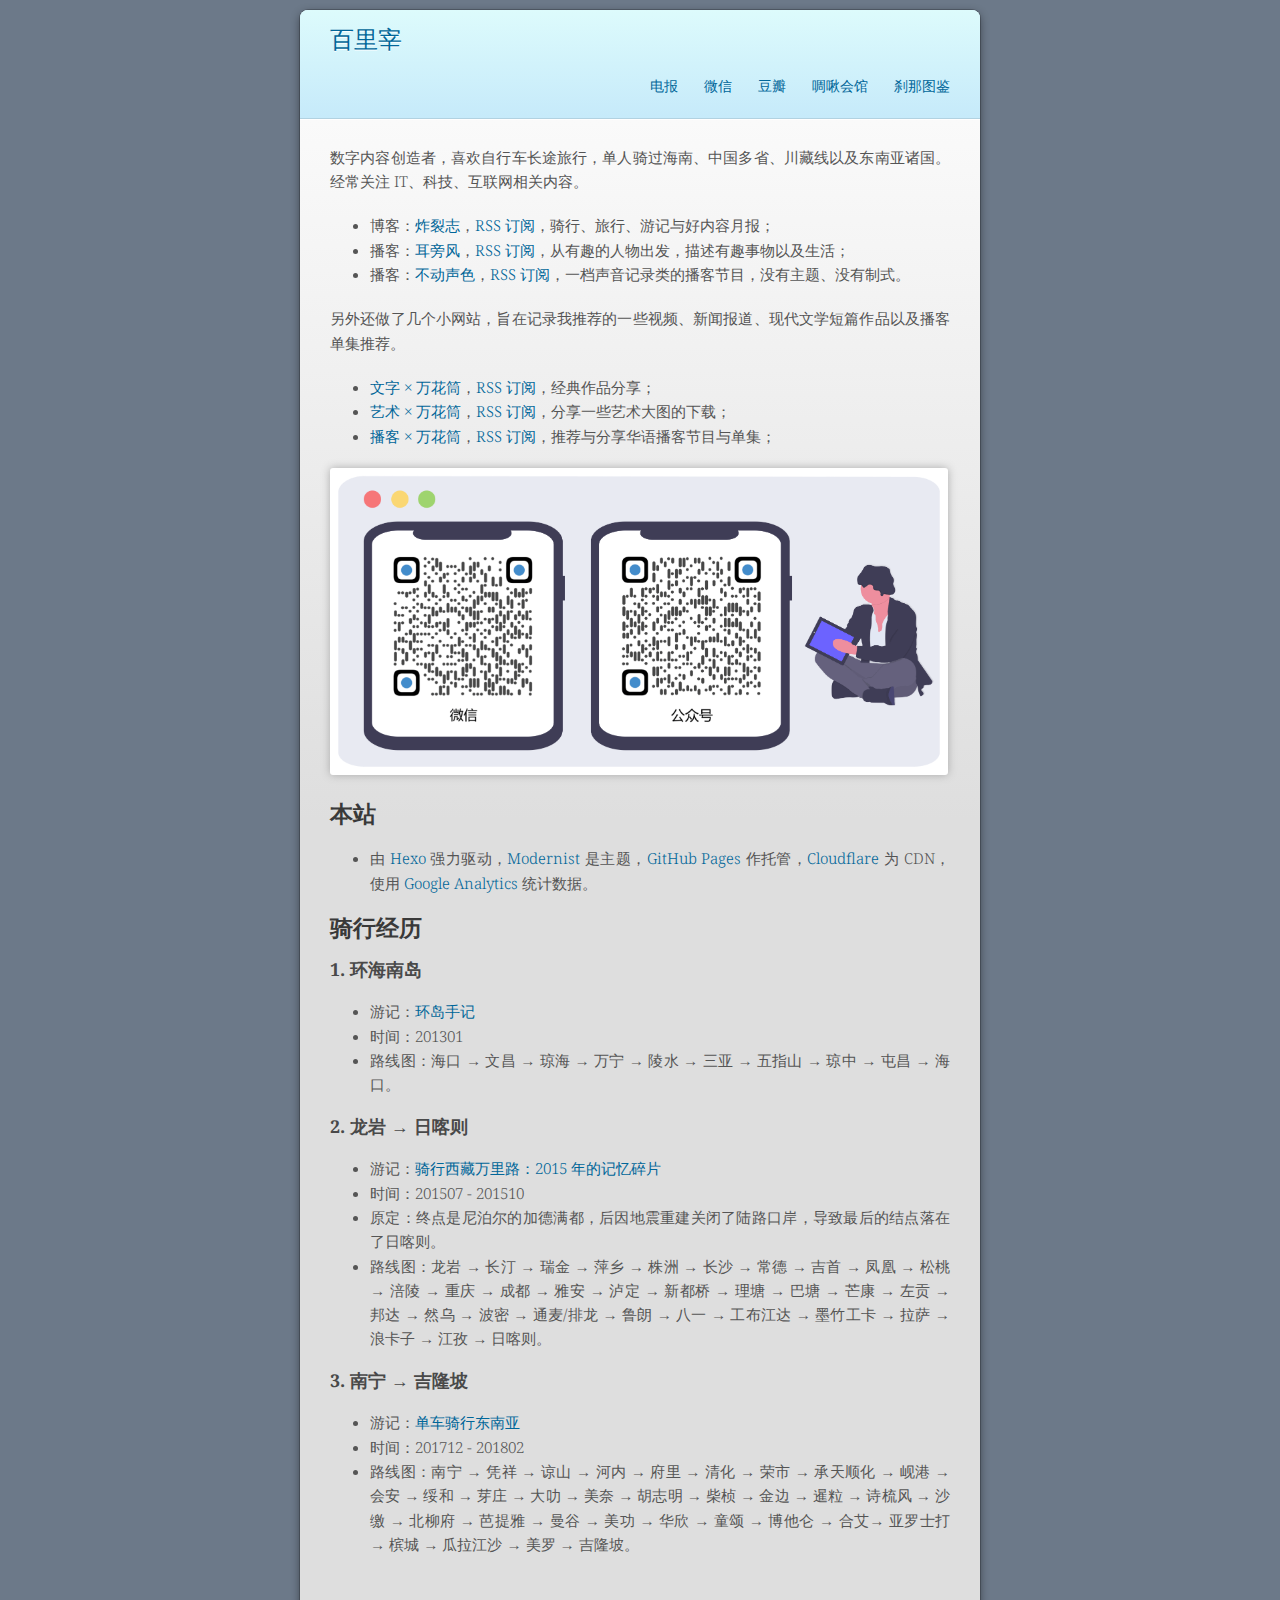
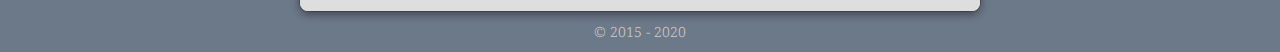
==== commit 7846efd0: "Site updated: 2020-12-18 01:12:54" ====
--- a/index.html
+++ b/index.html
@@ -85,7 +85,7 @@
 <ul>
 <li>博客：<a href="https://zhaliezhi.com" target="_blank" rel="noopener">炸裂志</a>，<a href="https://zhaliezhi.com/feed.xml" target="_blank" rel="noopener">RSS 订阅</a>，骑行、旅行、游记与好内容月报；</li>
 <li>播客：<a href="https://epf.xyz" target="_blank" rel="noopener">耳旁风</a>，<a href="https://epf.xyz/episodes/feed.xml" target="_blank" rel="noopener">RSS 订阅</a>，从有趣的人物出发，描述有趣事物以及生活；</li>
-<li>播客：<a href="https://bds.wht.one" target="_blank" rel="noopener">不动声色</a>，<a href="https://anchor.fm/s/1b718ca0/podcast/rss" target="_blank" rel="noopener">RSS 订阅</a>，一档声音记录类的播客节目，没有主题、没有制式。</li>
+<li>播客：<a href="https://bds.wht.one" target="_blank" rel="noopener">不动声色</a>，<a href="https://bds.wht.one/feed.xml" target="_blank" rel="noopener">RSS 订阅</a>，一档声音记录类的播客节目，没有主题、没有制式。</li>
 </ul>
 <p>另外还做了几个小网站，旨在记录我推荐的一些视频、新闻报道、现代文学短篇作品以及播客单集推荐。</p>
 <ul>
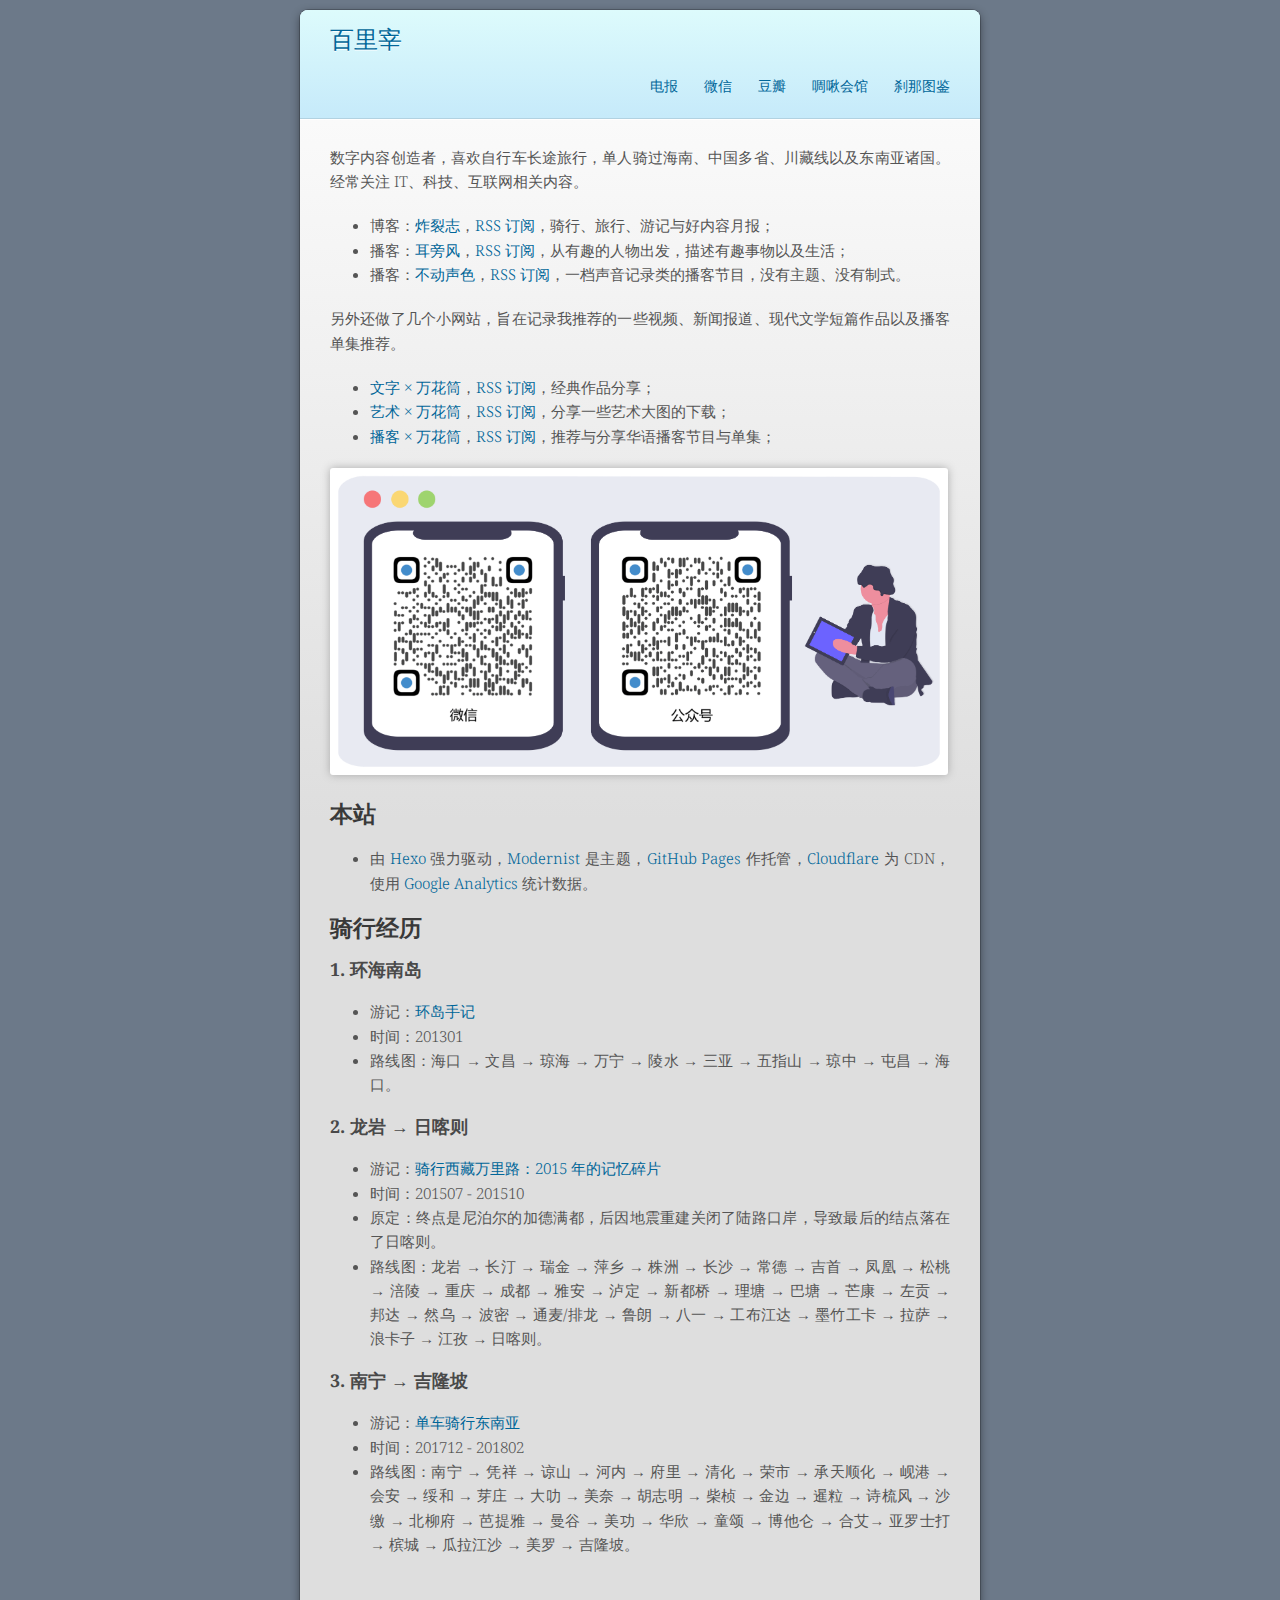
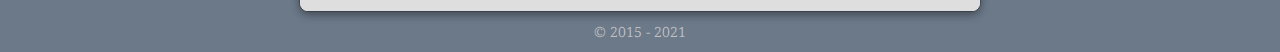
==== commit 6ceffe63: "Site updated: 2020-12-30 14:52:30" ====
--- a/index.html
+++ b/index.html
@@ -138,7 +138,7 @@
 </div>
   </div>
   <footer id="footer"><div class="copyright">
-  © 2015 - 2020
+  © 2015 - 2021
 </footer>
   <script src="//ajax.googleapis.com/ajax/libs/jquery/1.8/jquery.min.js"></script>
 <script src="/js/scale.fix.js"></script>
